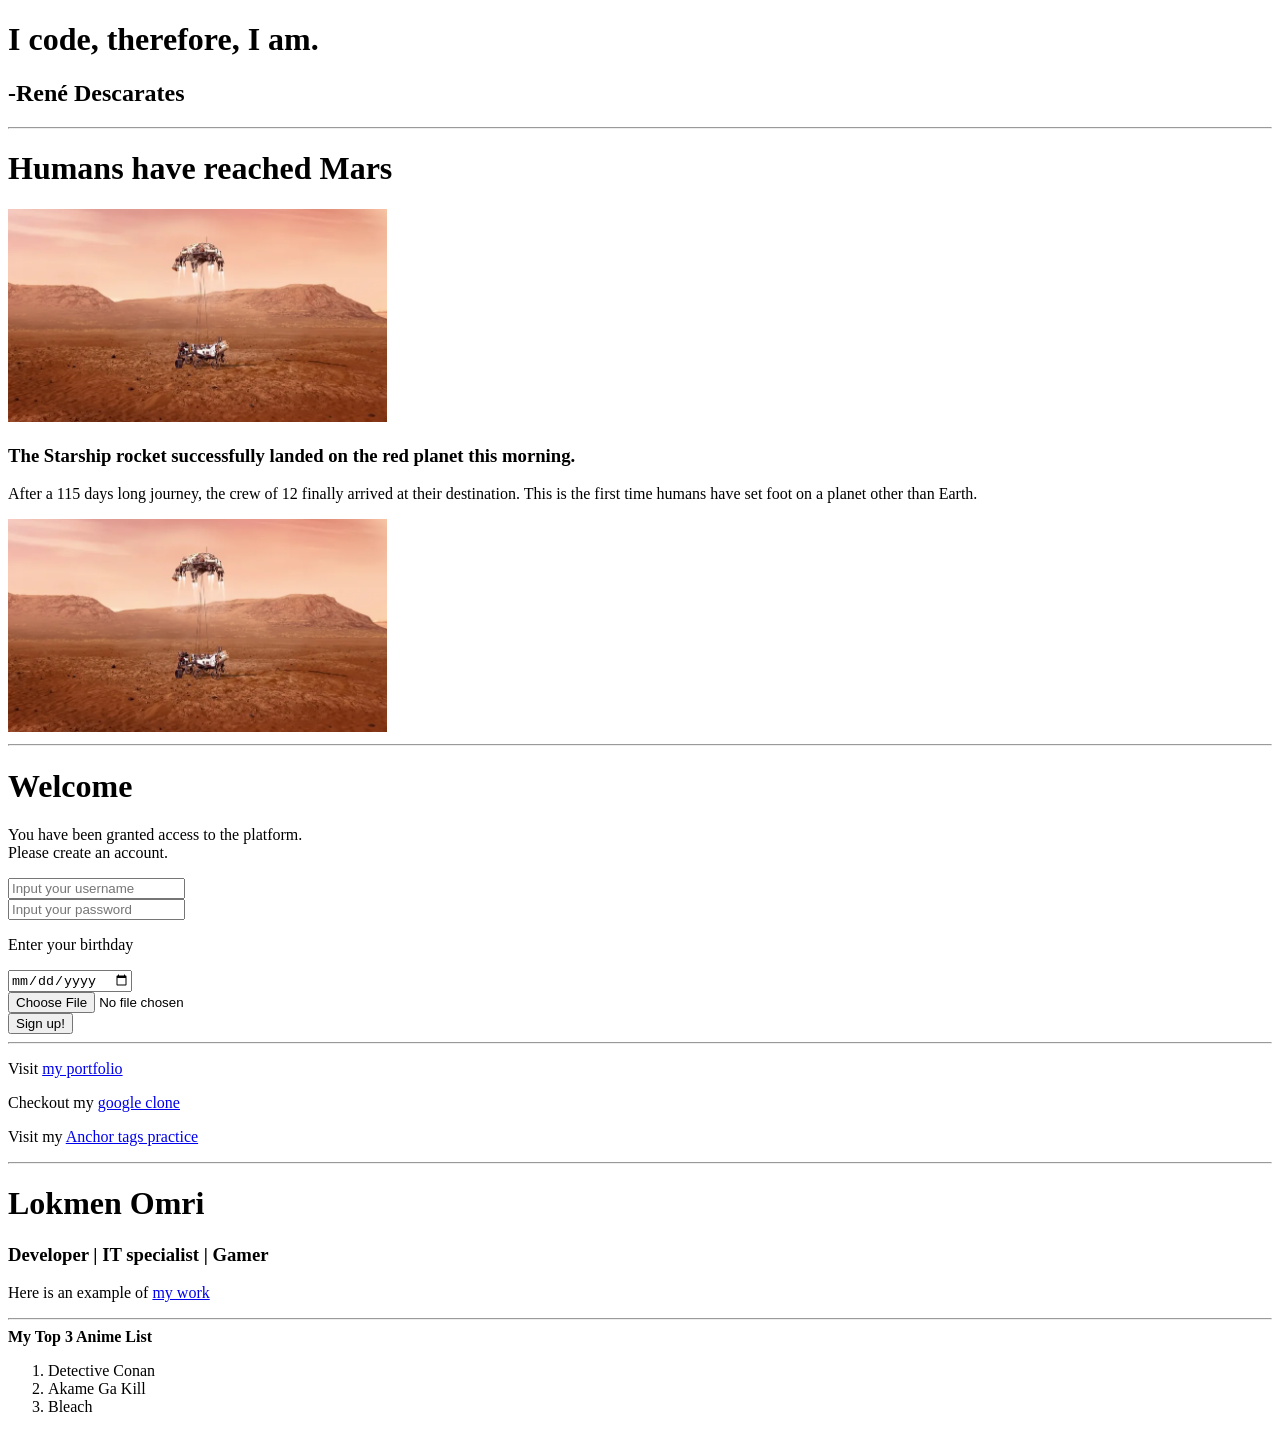
==== index.html @ 8d71f584 "added index.html to redirect Github Pages to the main page" ====
<!DOCTYPE html>
<html>
  <head>
    <meta http-equiv="refresh" content="0; url=./HTML Learning/index.html" />
    <script type="text/javascript">
      window.location.href = "./HTML Learning/index.html";
    </script>
    <title>Redirecting...</title>
  </head>
  <body>
    If you are not redirected, <a href="./HTML Learning/index.html">click here</a>.
  </body>
</html>
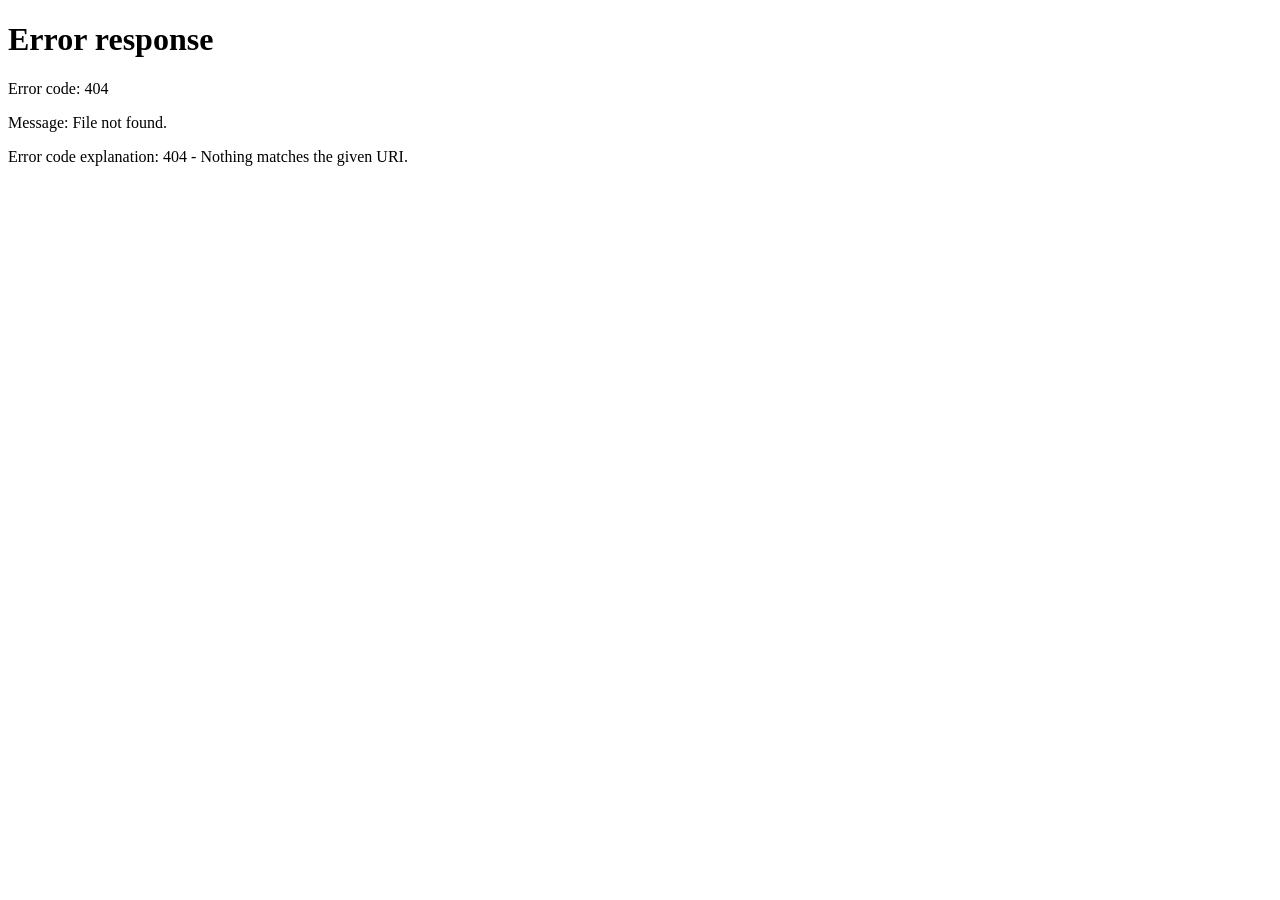
==== commit d0eb6184: "testing routes" ====
--- a/index.html
+++ b/index.html
@@ -3,11 +3,11 @@
   <head>
     <meta http-equiv="refresh" content="0; url=./HTML Learning/index.html" />
     <script type="text/javascript">
-      window.location.href = "./HTML Learning/index.html";
+      window.location.href = "/Massive_course/HTML Learning/index.html";
     </script>
     <title>Redirecting...</title>
   </head>
   <body>
-    If you are not redirected, <a href="./HTML Learning/index.html">click here</a>.
+    If you are not redirected, <a href="/Massive_course/HTML Learning/index.html">click here</a>.
   </body>
 </html>
